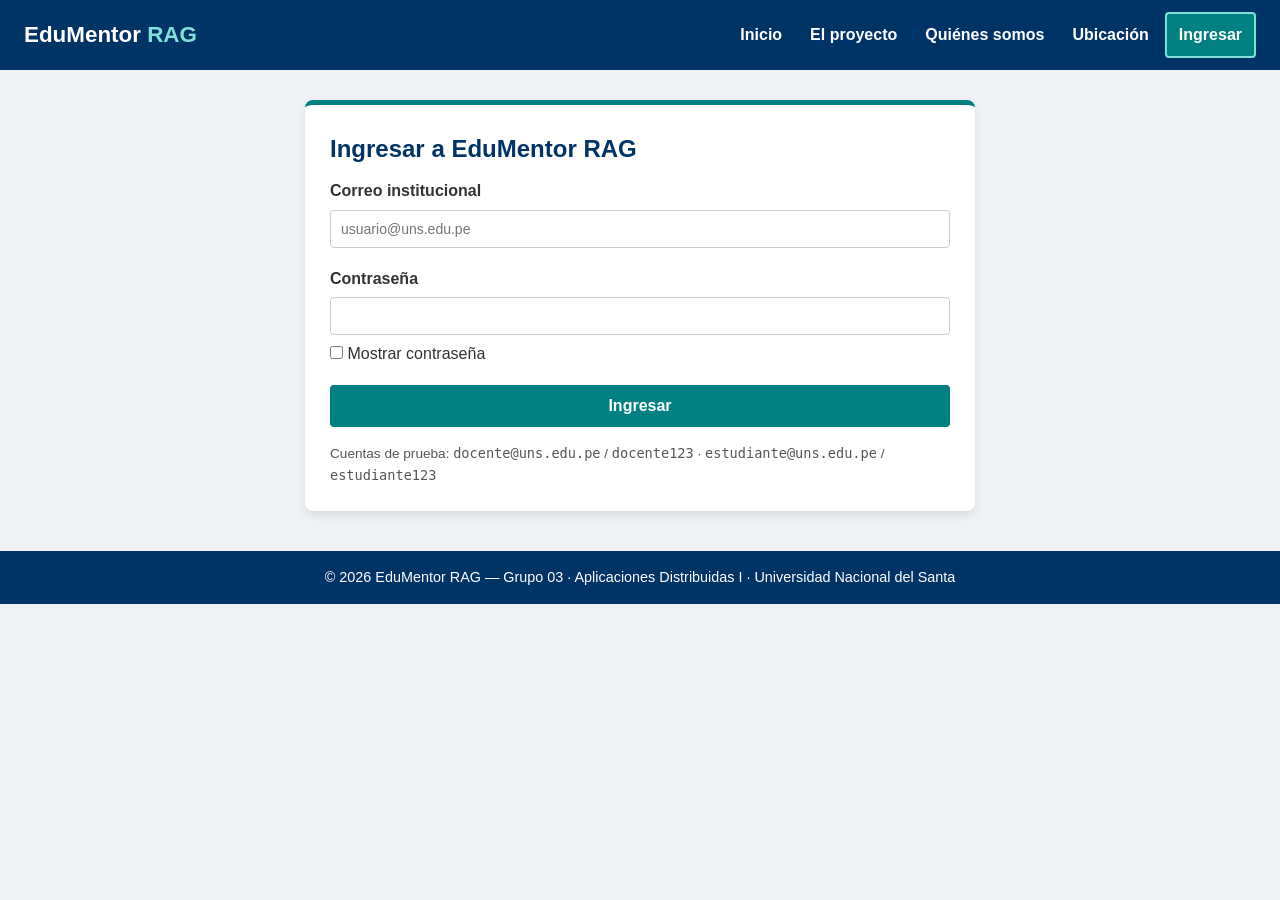
==== login.html @ 72c30a79 "Primer commit: subiendo proyecto" ====
<!DOCTYPE html>
<html lang="es">
<head>
<meta charset="UTF-8">
<meta name="viewport" content="width=device-width, initial-scale=1.0">
<title>Ingresar | EduMentor RAG</title>
<link rel="stylesheet" href="css/styles.css">
</head>
<body>
<header class="header">
  <a class="logo" href="index.html">EduMentor <span>RAG</span></a>
  <button class="menu-btn" id="menuBtn" aria-label="Abrir menú">&#9776;</button>
  <nav class="nav" id="menu">
    <a href="index.html">Inicio</a>
    <a href="index.html#proyecto">El proyecto</a>
    <a href="index.html#nosotros">Quiénes somos</a>
    <a href="index.html#ubicacion">Ubicación</a>
    <a href="dashboard.html" id="navPanel" hidden>Mi panel</a>
    <a href="login.html" id="navLogin" class="btn-nav">Ingresar</a>
    <a href="#" id="navSalir" class="btn-nav" hidden>Salir</a>
  </nav>
</header>
<main class="container estrecho">
  <section class="card">
    <h2>Ingresar a EduMentor RAG</h2>
    <p class="alerta" id="loginError" hidden></p>
    <form id="loginForm" class="form">
      <div class="form-group">
        <label for="correo">Correo institucional</label>
        <input class="input-control" type="email" id="correo" name="correo" required placeholder="usuario@uns.edu.pe">
      </div>
      <div class="form-group">
        <label for="clave">Contraseña</label>
        <input class="input-control" type="password" id="clave" name="clave" required minlength="6">
        <label class="check"><input type="checkbox" id="verClave"> Mostrar contraseña</label>
      </div>
      <button type="submit" class="btn-submit">Ingresar</button>
    </form>
    <p class="nota">Cuentas de prueba: <code>docente@uns.edu.pe</code> / <code>docente123</code> &middot;
       <code>estudiante@uns.edu.pe</code> / <code>estudiante123</code></p>
  </section>
</main>
<footer class="footer">
  <p>&copy; 2026 EduMentor RAG &mdash; Grupo 03 &middot; Aplicaciones Distribuidas I &middot; Universidad Nacional del Santa</p>
</footer>
<script src="js/main.js"></script>
</body>
</html>
---- css/styles.css ----
:root{--azul:#003366;--azul-osc:#002244;--verde:#008080;--verde-osc:#005555;--fondo:#f0f2f5;--txt:#333}
*{box-sizing:border-box;margin:0;padding:0}
body{font-family:'Segoe UI',Tahoma,Geneva,Verdana,sans-serif;background:var(--fondo);color:var(--txt);line-height:1.6}
a{color:var(--verde)}
a:focus-visible,button:focus-visible,input:focus-visible,select:focus-visible,textarea:focus-visible{outline:3px solid #ffb703;outline-offset:2px}

/* Cabecera y navegación (Flexbox) */
.header{display:flex;justify-content:space-between;align-items:center;flex-wrap:wrap;background:var(--azul);padding:12px 24px}
.logo{color:#fff;font-size:1.4rem;font-weight:700;text-decoration:none}
.logo span{color:#7fe0d8}
.nav{display:flex;gap:4px;align-items:center;flex-wrap:wrap}
.nav a{color:#fff;text-decoration:none;padding:8px 12px;border-radius:4px;font-weight:600;transition:background .3s}
.nav a:hover,.nav a.activo{background:var(--verde)}
.nav .btn-nav{border:2px solid #7fe0d8}
.menu-btn{display:none;background:none;border:0;color:#fff;font-size:1.8rem;cursor:pointer}

/* Hero */
.hero{display:flex;gap:30px;align-items:center;justify-content:center;flex-wrap:wrap;background:var(--azul-osc);color:#fff;padding:50px 24px}
.hero-txt{flex:1 1 340px;max-width:520px}
.hero h1{font-size:2rem;line-height:1.25;margin-bottom:14px}
.hero p{margin-bottom:20px;color:#d6e4f0}
.chat-demo{flex:1 1 300px;max-width:420px;background:#fff;color:var(--txt);border-radius:8px;padding:18px;display:flex;flex-direction:column;gap:10px}
.burbuja{padding:10px 14px;border-radius:10px;font-size:.95rem}
.burbuja.est{background:#e6f2ff;align-self:flex-end}
.burbuja.ia{background:#e8f6f4}
.burbuja small{display:block;margin-top:6px;color:var(--verde-osc)}

/* Contenido */
.container{max-width:1000px;margin:30px auto;padding:0 15px}
.container.estrecho{max-width:700px}
.container h2{color:var(--azul);margin-bottom:10px}
.intro{margin-bottom:18px}
.grid{display:flex;gap:18px;flex-wrap:wrap;margin-bottom:30px}
.grid .card{flex:1 1 260px}
.card{background:#fff;padding:25px;border-radius:8px;box-shadow:0 4px 10px rgba(0,0,0,.1);border-top:5px solid var(--verde)}
.card h3{color:var(--azul);margin-bottom:6px}
.modulos{list-style:none;display:flex;flex-wrap:wrap;gap:10px;margin-bottom:20px}
.modulos li{background:#fff;border:1px solid #cfd8e3;border-radius:20px;padding:6px 14px;font-size:.92rem}
.estado{background:#e6f2ff;border-left:4px solid var(--azul);padding:12px 15px;margin-top:12px}
.integrantes{margin:12px 0 0 20px}
.mapa{margin-bottom:14px}
.mapa iframe{width:100%;height:380px;border:0;border-radius:8px}

/* Botones */
.btn{display:inline-block;background:var(--verde);color:#fff;border:0;padding:10px 20px;border-radius:4px;font-weight:700;text-decoration:none;cursor:pointer;font-size:1rem;margin:4px 6px 4px 0}
.btn:hover{background:var(--verde-osc)}
.btn-sec{background:transparent;border:2px solid var(--verde);color:var(--verde)}
.hero .btn-sec{color:#fff;border-color:#7fe0d8}

/* Formularios */
.form-group{margin-bottom:18px}
.form-group label{display:block;margin-bottom:6px;font-weight:600}
.form-group label.check{font-weight:400;margin-top:6px}
.input-control{width:100%;padding:10px;border:1px solid #ccc;border-radius:4px;font-size:14px}
.input-control:focus{border-color:var(--verde)}
.btn-submit{background:var(--verde);color:#fff;border:0;padding:12px 20px;font-size:16px;border-radius:4px;cursor:pointer;width:100%;font-weight:700}
.btn-submit:hover{background:var(--verde-osc)}
.alerta{background:#fdecea;border-left:4px solid #c0392b;padding:10px 14px;margin:10px 0;color:#7b1e14}
.resultado{background:#e6f2ff;border-left:4px solid var(--azul);padding:15px;margin-bottom:16px}
.ok{color:green}
.nota{margin-top:16px;font-size:.85rem;color:#555}

.footer{text-align:center;padding:15px;background:var(--azul);color:#fff;margin-top:40px;font-size:.9rem}

/* Responsive */
@media (max-width:700px){
  .menu-btn{display:block}
  .nav{display:none;flex-direction:column;align-items:stretch;width:100%;margin-top:10px}
  .nav.abierto{display:flex}
  .nav a{text-align:center;border-bottom:1px solid rgba(255,255,255,.1)}
  .hero h1{font-size:1.5rem}
  .card{padding:15px}
  .mapa iframe{height:280px}
}
@media (prefers-reduced-motion:reduce){*{transition:none!important}}
[hidden]{display:none!important}

/* Tarjeta con boceto en el panel */
.card-link{display:block;text-decoration:none;color:inherit;transition:transform .2s,box-shadow .2s}
.card-link:hover{transform:translateY(-3px);box-shadow:0 8px 16px rgba(0,0,0,.15)}
.boceto{display:flex;flex-direction:column;gap:8px;border:2px dashed #9fb3c8;border-radius:8px;padding:12px;margin:10px 0;background:#fafcff}
.b-linea{height:12px;border-radius:6px;background:#cfd8e3;display:block}
.b-der{width:60%;align-self:flex-end;background:#b9dcd9}
.b-izq{width:75%}
.b-izq.corta{width:45%}
.b-input{height:18px;border:2px solid #9fb3c8;border-radius:9px;display:block;margin-top:4px}

/* Chat */
.sr{position:absolute;left:-9999px}
.chat{background:#fff;border-radius:8px;box-shadow:0 4px 10px rgba(0,0,0,.1);border-top:5px solid var(--verde);padding:20px}
.chat-top{display:flex;justify-content:space-between;align-items:center;gap:12px;flex-wrap:wrap;margin-bottom:8px}
.chat-top h2{margin:0}
.chat-top select{width:auto;min-width:220px}
.aviso{font-size:.85rem;color:#555;margin-bottom:12px}
.chat-msgs{display:flex;flex-direction:column;gap:10px;min-height:260px;max-height:420px;overflow-y:auto;padding:12px;border:2px dashed #cfd8e3;border-radius:8px;background:#fafcff}
.chat-msgs .burbuja{max-width:85%}
.chat-msgs .est{align-self:flex-end}
.valorar{display:flex;gap:6px;flex-wrap:wrap;margin-top:8px}
.valorar button{border:1px solid #9fb3c8;background:#fff;border-radius:14px;padding:3px 10px;font-size:.8rem;cursor:pointer}
.valorar button:hover{background:#e8f6f4}
.chips{display:flex;gap:8px;flex-wrap:wrap;margin:12px 0}
.chip{border:1px solid var(--verde);color:var(--verde-osc);background:#fff;border-radius:16px;padding:5px 12px;font-size:.85rem;cursor:pointer}
.chip:hover{background:#e8f6f4}
.chat-form{display:flex;gap:8px}
.chat-form .btn{margin:0}
@media (max-width:700px){.chat-top select{width:100%}}

/* Estilos complementarios para módulos de EduMentor RAG */
.acciones-top{display:flex;justify-content:space-between;align-items:center;flex-wrap:wrap;gap:12px;margin-bottom:20px}
.btn-sm{padding:6px 12px;font-size:0.85rem;margin:0 4px 4px 0}
.btn-peligro{background:#c0392b}
.btn-peligro:hover{background:#962d22}
.alerta-exito{background:#eafaf1;border-left:4px solid #2ecc71;padding:12px 16px;margin:12px 0;color:#1e8449;border-radius:0 4px 4px 0}

/* Tablas responsivas */
.tabla-responsive{width:100%;overflow-x:auto;margin:15px 0}
.tabla{width:100%;border-collapse:collapse;background:#fff;border-radius:8px;overflow:hidden;box-shadow:0 2px 6px rgba(0,0,0,.08)}
.tabla th,.tabla td{padding:12px 14px;text-align:left;border-bottom:1px solid #eef2f6;font-size:0.92rem}
.tabla th{background:#e8f0f8;color:var(--azul);font-weight:700}
.tabla tr:hover{background:#f8fafc}

/* Badges e indicadores */
.badge{display:inline-block;padding:3px 10px;border-radius:12px;font-size:0.78rem;font-weight:600}
.badge-verde{background:#e6f7f2;color:#006655}
.badge-azul{background:#e6f0fa;color:#003366}
.badge-amarillo{background:#fff8e6;color:#b78103}
.badge-rojo{background:#fdecea;color:#a82315}

/* Métricas y Estadísticas */
.stats-grid{display:grid;grid-template-columns:repeat(auto-fit,minmax(210px,1fr));gap:16px;margin:20px 0}
.stat-card{background:#fff;padding:20px;border-radius:8px;box-shadow:0 3px 8px rgba(0,0,0,.08);border-left:5px solid var(--verde)}
.stat-card.azul{border-left-color:var(--azul)}
.stat-card.amarillo{border-left-color:#f39c12}
.stat-num{font-size:2.2rem;font-weight:700;color:var(--azul);line-height:1.1;margin-bottom:6px}
.stat-label{font-size:0.88rem;color:#555;font-weight:600}

/* Fuentes RAG y fragmentos */
.fuente-box{background:#f2f8f7;border:1px solid #bce3dc;border-radius:6px;padding:10px 14px;margin-top:10px;font-size:0.88rem}
.fuente-box strong{color:var(--verde-osc)}
.fuente-texto{font-style:italic;color:#333;margin-top:4px;display:block;border-left:3px solid var(--verde);padding-left:8px;background:#fff;padding:6px 10px;border-radius:0 4px 4px 0}
.reportar-box{margin-top:8px;font-size:0.82rem;color:#555}
.reportar-box select{padding:4px 8px;font-size:0.82rem;border-radius:4px;border:1px solid #cfd8e3}

/* Módulo de Evaluación / Quiz */
.quiz-card{background:#fff;padding:20px;border-radius:8px;box-shadow:0 3px 8px rgba(0,0,0,.08);margin-bottom:20px;border-left:4px solid var(--azul)}
.quiz-pregunta{font-weight:700;font-size:1.05rem;margin-bottom:12px;color:var(--azul-osc)}
.quiz-opcion{display:block;padding:10px 14px;border:1px solid #dcdfe6;border-radius:6px;margin-bottom:8px;cursor:pointer;transition:background .2s}
.quiz-opcion:hover{background:#f4f8fb}
.quiz-opcion input{margin-right:10px}
.quiz-explicacion{background:#eef6fc;border-left:3px solid var(--azul);padding:10px 14px;margin-top:10px;border-radius:0 4px 4px 0;font-size:0.88rem}
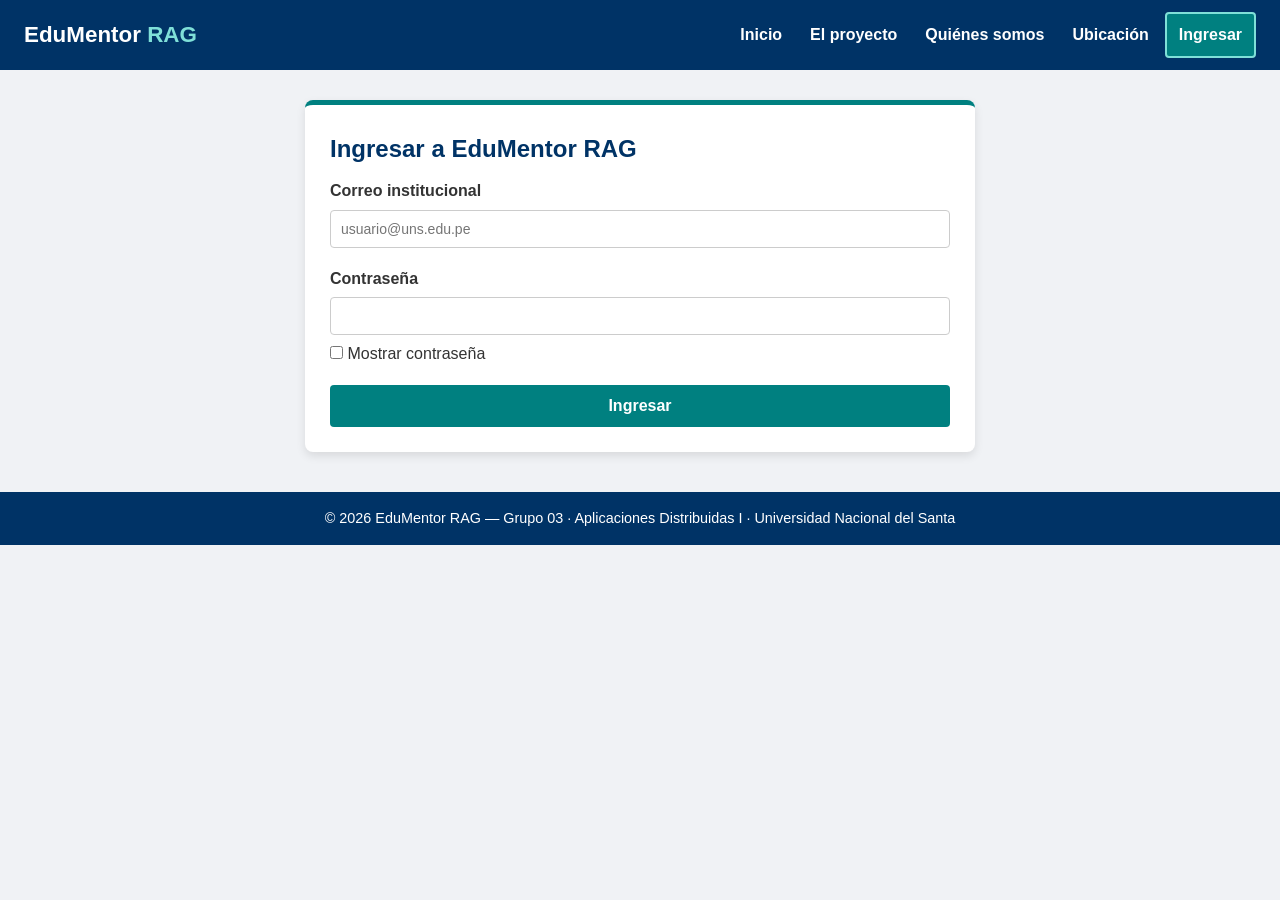
==== commit a2810f5a: "Subir archivo" ====
--- a/login.html
+++ b/login.html
@@ -36,8 +36,7 @@
       </div>
       <button type="submit" class="btn-submit">Ingresar</button>
     </form>
-    <p class="nota">Cuentas de prueba: <code>docente@uns.edu.pe</code> / <code>docente123</code> &middot;
-       <code>estudiante@uns.edu.pe</code> / <code>estudiante123</code></p>
+
   </section>
 </main>
 <footer class="footer">
